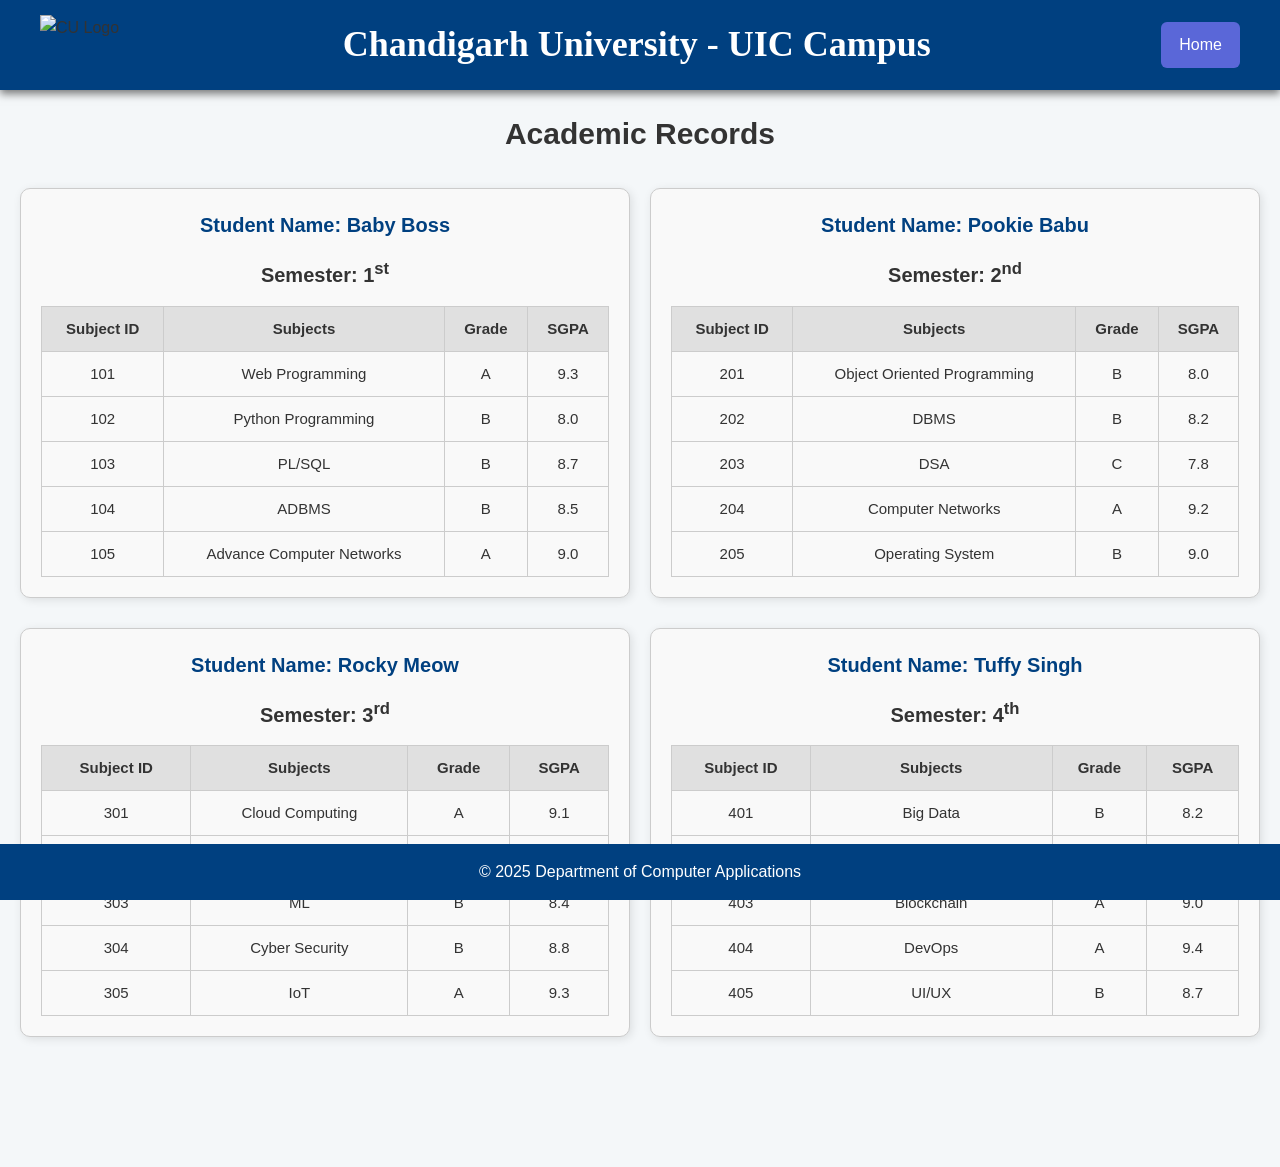
==== academic.html @ ef6016ac "Add files via upload" ====
<!DOCTYPE html>
<html lang="en">
<head>
    <meta charset="UTF-8">
    <title>Academic Records</title>
    <link rel="stylesheet" href="style.css">
    <style>
        body {
            padding-top: 70px; /* header height offset */
        }

        /* Section Styling */
        #records {
            max-width: 1300px;
            margin: auto;
            padding: 40px 20px;
        }

        #records h2 {
            font-size: 30px;
            color: #333;
            margin-bottom: 30px;
            text-align: center;
        }

        .row-container {
            display: flex;
            justify-content: space-between;
            gap: 20px;
            margin-bottom: 30px;
            flex-wrap: nowrap;
        }

        .department {
            flex: 1;
            background-color: #f9f9f9;
            border: 1px solid #ccc;
            padding: 20px;
            border-radius: 10px;
            box-shadow: 2px 2px 10px rgba(0,0,0,0.1);
            min-width: 0;
        }

        .department h3 {
            margin-bottom: 15px;
            font-size: 20px;
            text-align: center;
        }

        .department h3 a {
            text-decoration: none;
            color: #004080;
        }
    </style>
</head>
<body>

    <!-- Header -->
    <header>
        <img src="culogo.jpg" alt="CU Logo">
        <h1>Chandigarh University - UIC Campus</h1>
        <a href="index.html" class="back-btn">Home</a>
    </header>

    <!-- Academic Records Section -->
    <section id="records">
        <h2>Academic Records</h2>

        <!-- Row 1 -->
        <div class="row-container">
            <div class="department">
                <h3><a href="babyboss.html">Student Name: Baby Boss</a></h3>
                <h3>Semester: 1<sup>st</sup></h3>
                <table>
                    <thead>
                        <tr>
                            <th>Subject ID</th>
                            <th>Subjects</th>
                            <th>Grade</th>
                            <th>SGPA</th>
                        </tr>
                    </thead>
                    <tbody>
                        <tr><td>101</td><td>Web Programming</td><td>A</td><td>9.3</td></tr>
                        <tr><td>102</td><td>Python Programming</td><td>B</td><td>8.0</td></tr>
                        <tr><td>103</td><td>PL/SQL</td><td>B</td><td>8.7</td></tr>
                        <tr><td>104</td><td>ADBMS</td><td>B</td><td>8.5</td></tr>
                        <tr><td>105</td><td>Advance Computer Networks</td><td>A</td><td>9.0</td></tr>
                    </tbody>
                </table>
            </div>

            <div class="department">
                <h3><a href="pookiebabu.html">Student Name: Pookie Babu</a></h3>
                <h3>Semester: 2<sup>nd</sup></h3>
                <table>
                    <thead>
                        <tr>
                            <th>Subject ID</th>
                            <th>Subjects</th>
                            <th>Grade</th>
                            <th>SGPA</th>
                        </tr>
                    </thead>
                    <tbody>
                        <tr><td>201</td><td>Object Oriented Programming</td><td>B</td><td>8.0</td></tr>
                        <tr><td>202</td><td>DBMS</td><td>B</td><td>8.2</td></tr>
                        <tr><td>203</td><td>DSA</td><td>C</td><td>7.8</td></tr>
                        <tr><td>204</td><td>Computer Networks</td><td>A</td><td>9.2</td></tr>
                        <tr><td>205</td><td>Operating System</td><td>B</td><td>9.0</td></tr>
                    </tbody>
                </table>
            </div>
        </div>

        <!-- Row 2 -->
        <div class="row-container">
            <div class="department">
                <h3><a href="rockey.html">Student Name: Rocky Meow</a></h3>
                <h3>Semester: 3<sup>rd</sup></h3>
                <table>
                    <thead>
                        <tr>
                            <th>Subject ID</th>
                            <th>Subjects</th>
                            <th>Grade</th>
                            <th>SGPA</th>
                        </tr>
                    </thead>
                    <tbody>
                        <tr><td>301</td><td>Cloud Computing</td><td>A</td><td>9.1</td></tr>
                        <tr><td>302</td><td>AI</td><td>A</td><td>9.5</td></tr>
                        <tr><td>303</td><td>ML</td><td>B</td><td>8.4</td></tr>
                        <tr><td>304</td><td>Cyber Security</td><td>B</td><td>8.8</td></tr>
                        <tr><td>305</td><td>IoT</td><td>A</td><td>9.3</td></tr>
                    </tbody>
                </table>
            </div>

            <div class="department">
                <h3><a href="tuffy.html">Student Name: Tuffy Singh</a></h3>
                <h3>Semester: 4<sup>th</sup></h3>
                <table>
                    <thead>
                        <tr>
                            <th>Subject ID</th>
                            <th>Subjects</th>
                            <th>Grade</th>
                            <th>SGPA</th>
                        </tr>
                    </thead>
                    <tbody>
                        <tr><td>401</td><td>Big Data</td><td>B</td><td>8.2</td></tr>
                        <tr><td>402</td><td>Software Engineering</td><td>B</td><td>8.3</td></tr>
                        <tr><td>403</td><td>Blockchain</td><td>A</td><td>9.0</td></tr>
                        <tr><td>404</td><td>DevOps</td><td>A</td><td>9.4</td></tr>
                        <tr><td>405</td><td>UI/UX</td><td>B</td><td>8.7</td></tr>
                    </tbody>
                </table>
            </div>
        </div>
    </section>

    <!-- Footer -->
    <footer>
        <p>&copy; 2025 Department of Computer Applications</p>
    </footer>

</body>
</html>
---- style.css ----
/* Reset and Box Model */
* {
    margin: 0;
    padding: 0;
    box-sizing: border-box;
}

/* Base Styling */
body {
    font-family: 'Segoe UI', sans-serif;
    background-color: #f4f7f9;
    color: #333;
    line-height: 1.6;
    padding-top: 120px;
    padding-bottom: 60px;
}

/* Header Styling */
header {
    width: 100%;
    background-color: #004080;
    display: flex;
    align-items: center;
    justify-content: space-between;
    padding: 15px 40px;
    box-shadow: 0 4px 8px rgba(0, 0, 0, 0.5);
    position: fixed;
    top: 0;
    left: 0;
    z-index: 1000;
}

header img {
    height: 60px;
}

header h1 {
    flex: 1;
    text-align: center;
    color: #ffffff;
    font-size: 36px;
    font-family: 'Times New Roman', Times, serif;
}

header a {
    margin-left: 7px;
    padding-left: 35px;
}

/* Navigation Styling */
header nav ul {
    color: white;
    text-decoration: none;
    text-align: center;
    font-weight: bold;
    border-radius: 5px;
    transition: background 0.2s ease;
}

.back-btn {
    background-color: #5a67d8;
    color: #fff;
    padding: 10px 18px;
    border: none;
    border-radius: 6px;
    text-decoration: none;
    font-weight: 500;
    transition: background 0.3s;
}

.back-btn:hover {
    background-color: #434190;
}

/* Card Section */
.card {
    background: white;
    margin: 30px auto;
    padding: 90px;
    max-width: 1050px;
    box-shadow: 0 4px 12px rgba(0, 0, 0, 0.1);
    border-radius: 8px;
}

.card h2 {
    margin-bottom: 20px;
    border-bottom: 2px solid #004080;
    padding-bottom: 10px;
    color: #004080;
}

.table-container {
    display: flex;
    flex-direction: row;
    justify-content: space-around;
    gap: 5px;
}

/* Student Profile Block */
.profile-details {
    display: flex;
    align-items: center;
    gap: 20px;
    margin-bottom: 25px;
    flex-wrap: wrap;
}

/* Student Photo */
.profile-details .student-photo img {
    border-radius: 10px;
    width: 150px;
    height: 150px;
    object-fit: cover;
    box-shadow: 0 2px 6px rgba(0, 0, 0, 0.2);
}

/* Info Section */
.info p {
    margin: 15px 1;
    font-size: 16px;
}

table {
    width: 100%;
    border-collapse: collapse;
    margin-top: 15px;
}

table th, table td {
    padding: 10px;
    border: 1px solid #ccc;
    text-align: center;
    font-size: 15px;
}

table th {
    background-color: #e0e0e0;
}

.course-list {
    list-style-type: disc;
    margin-left: 20px;
    margin-top: 10px;
}

/* Footer */
footer {
    text-align: center;
    background-color: #004080;
    color: white;
    padding: 15px 0;
    position: fixed;
    bottom: 0;
    width: 100%;
}
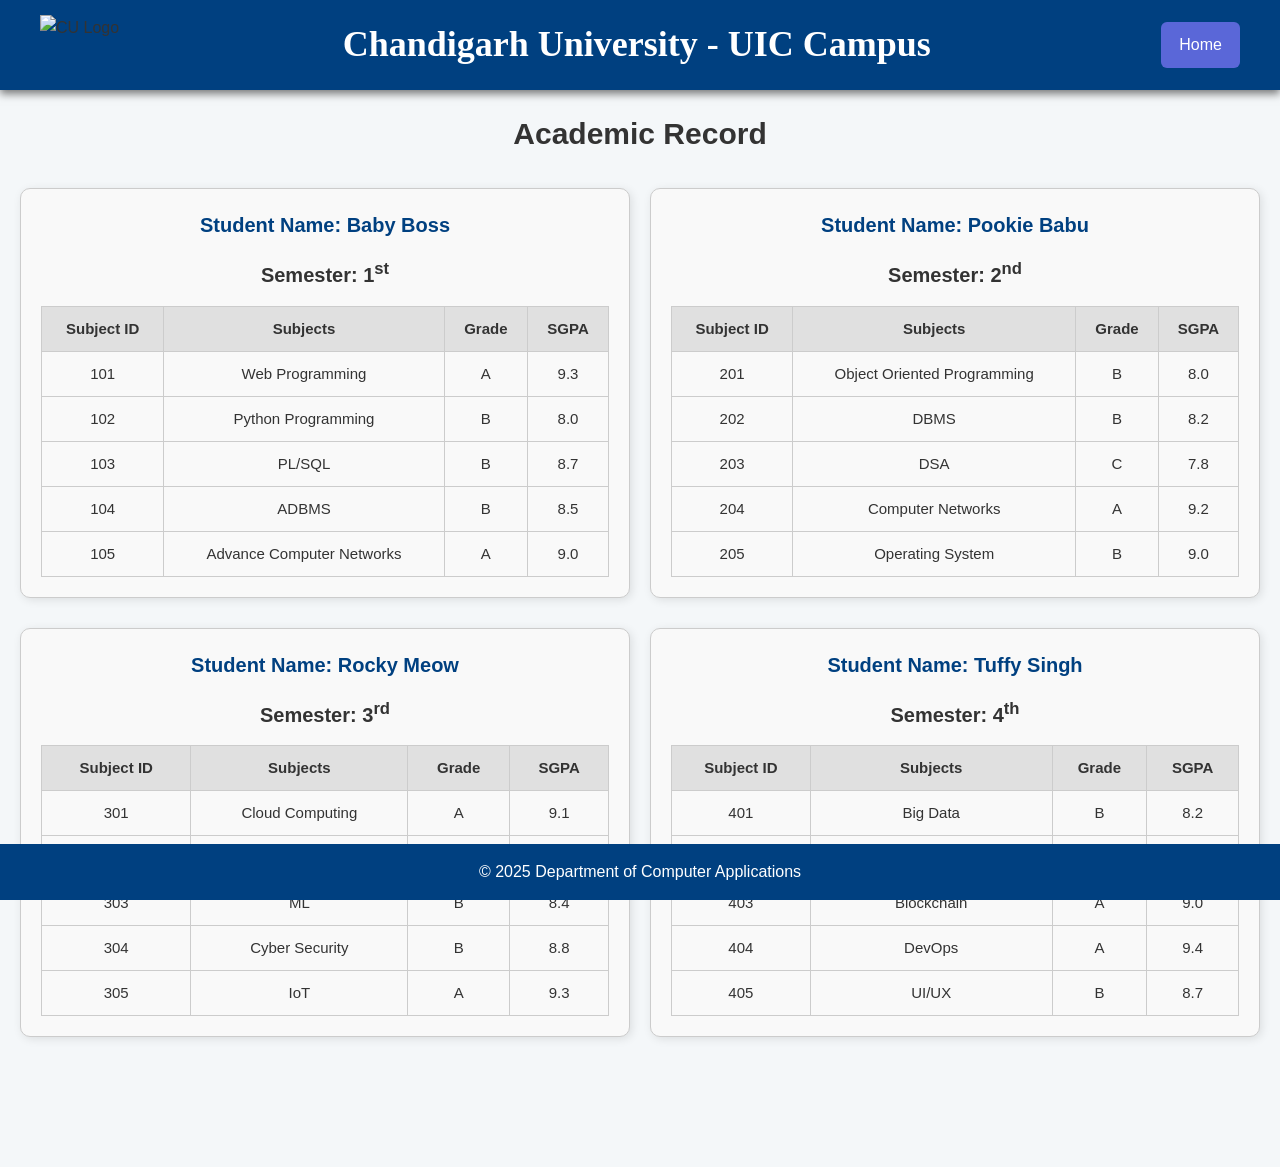
==== commit 3f5514e3: "Update academic.html" ====
--- a/academic.html
+++ b/academic.html
@@ -2,7 +2,7 @@
 <html lang="en">
 <head>
     <meta charset="UTF-8">
-    <title>Academic Records</title>
+    <title>Academic Record</title>
     <link rel="stylesheet" href="style.css">
     <style>
         body {
@@ -64,7 +64,7 @@
 
     <!-- Academic Records Section -->
     <section id="records">
-        <h2>Academic Records</h2>
+        <h2>Academic Record</h2>
 
         <!-- Row 1 -->
         <div class="row-container">
